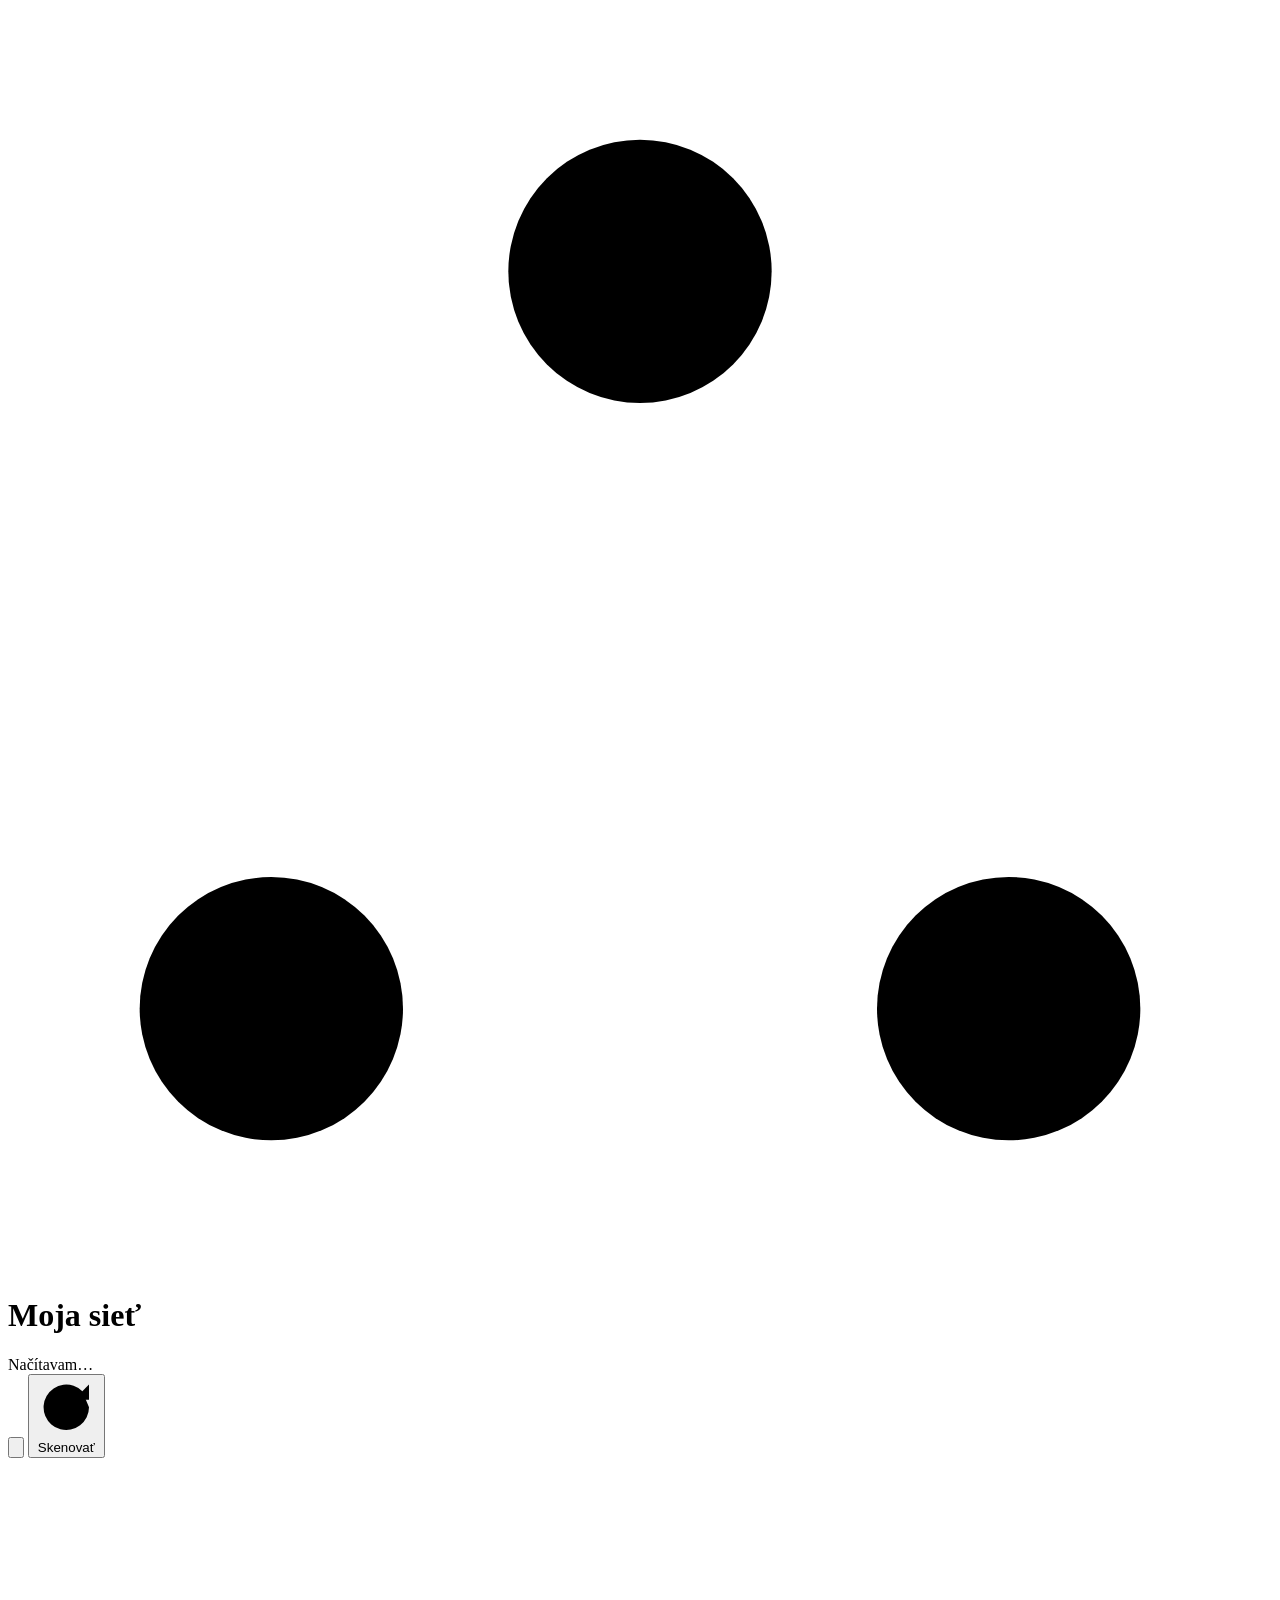
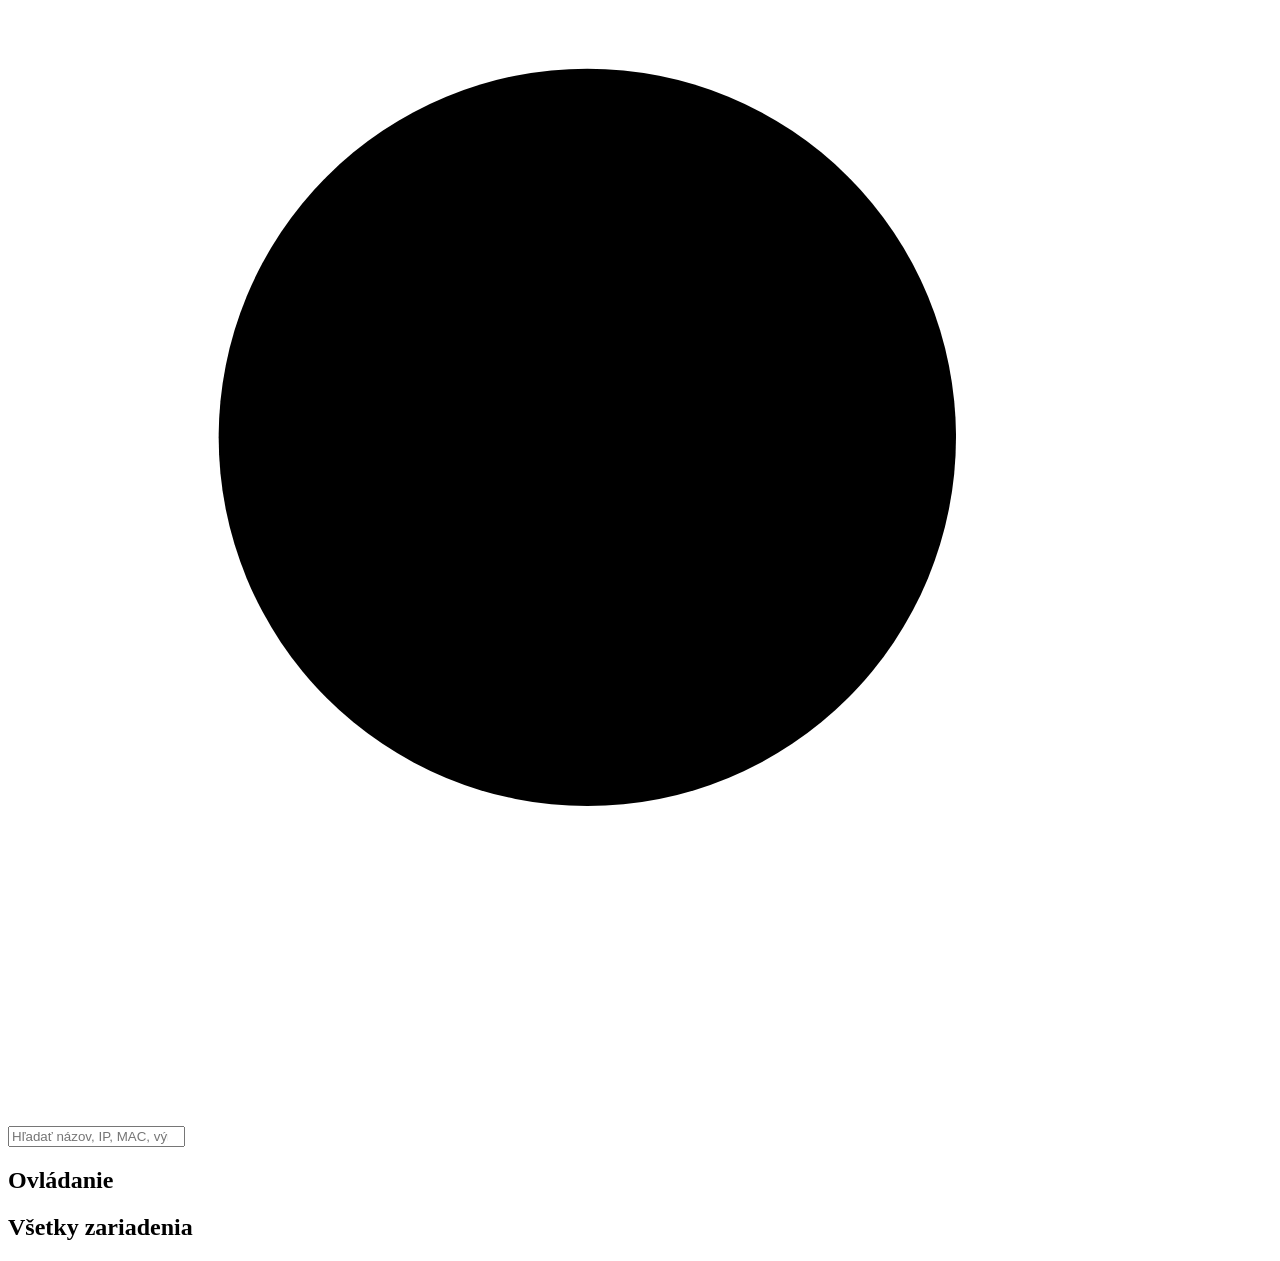
==== netdash/static/index.html @ aaba9f71 "NetDash: sken domácej siete a dashboard s ovládaním zariadení Sken (ping/TCP, ARP, SSDP, mDNS, NetBI" ====
<!doctype html>
<html lang="sk">
<head>
<meta charset="utf-8">
<meta name="viewport" content="width=device-width, initial-scale=1, viewport-fit=cover">
<meta name="theme-color" content="#0f1115">
<title>Moja sieť</title>
<link rel="icon" href="data:image/svg+xml,%3Csvg xmlns='http://www.w3.org/2000/svg' viewBox='0 0 24 24' fill='none' stroke='%233b82f6' stroke-width='2.2' stroke-linecap='round'%3E%3Ccircle cx='12' cy='5' r='2.5'/%3E%3Ccircle cx='5' cy='19' r='2.5'/%3E%3Ccircle cx='19' cy='19' r='2.5'/%3E%3Cpath d='M12 7.5v4M12 11.5l-5.5 5.5M12 11.5l5.5 5.5'/%3E%3C/svg%3E">
<link rel="manifest" href="/manifest.json">
<link rel="stylesheet" href="/style.css">
</head>
<body>
<header class="top">
  <div class="top-inner">
    <div class="brand">
      <svg viewBox="0 0 24 24" class="brand-ico" aria-hidden="true"><circle cx="12" cy="5" r="2.5"/><circle cx="5" cy="19" r="2.5"/><circle cx="19" cy="19" r="2.5"/><path d="M12 7.5v4M12 11.5l-5.5 5.5M12 11.5l5.5 5.5"/></svg>
      <div>
        <h1>Moja sieť</h1>
        <div class="meta" id="meta">Načítavam…</div>
      </div>
    </div>
    <div class="top-actions">
      <button class="icon-btn" id="themeBtn" title="Prepnúť tému" aria-label="Prepnúť tému">
        <svg viewBox="0 0 24 24"><path d="M21 12.8A9 9 0 1 1 11.2 3a7 7 0 0 0 9.8 9.8z"/></svg>
      </button>
      <button class="btn primary" id="scanBtn">
        <svg viewBox="0 0 24 24"><path d="M21 12a9 9 0 1 1-2.64-6.36"/><path d="M21 3v6h-6"/></svg>
        <span>Skenovať</span>
      </button>
    </div>
  </div>
  <div class="progress" id="progress" hidden>
    <div class="progress-bar" id="progressBar"></div>
  </div>
</header>

<main>
  <div class="scan-status" id="scanStatus" hidden></div>
  <div class="demo-banner" id="demoBanner" hidden>Ukážkový režim – zariadenia sú vymyslené, ovládanie nič neodosiela.</div>

  <section class="stats" id="stats"></section>

  <div class="toolbar">
    <label class="search">
      <svg viewBox="0 0 24 24"><circle cx="11" cy="11" r="7"/><path d="m20 20-3.5-3.5"/></svg>
      <input id="search" type="search" placeholder="Hľadať názov, IP, MAC, výrobcu…" autocomplete="off">
    </label>
    <div class="chips" id="chips" role="tablist"></div>
  </div>

  <section id="ctrlSection">
    <h2 class="sec-title">Ovládanie <span class="count" id="ctrlCount"></span></h2>
    <div class="grid ctrl-grid" id="ctrlGrid"></div>
  </section>

  <section id="allSection">
    <h2 class="sec-title">Všetky zariadenia <span class="count" id="allCount"></span></h2>
    <div class="grid dev-grid" id="devGrid"></div>
  </section>

  <div class="empty" id="empty" hidden></div>
</main>

<div class="overlay" id="login" hidden>
  <form class="login-box" id="loginForm">
    <svg viewBox="0 0 24 24" class="lock"><rect x="4" y="11" width="16" height="10" rx="2"/><path d="M8 11V7a4 4 0 0 1 8 0v4"/></svg>
    <h2>Zadaj PIN</h2>
    <p>PIN sa zobrazil v okne programu na počítači, kde dashboard beží.</p>
    <input id="pinInput" inputmode="numeric" autocomplete="one-time-code" maxlength="12" placeholder="••••••" required>
    <button class="btn primary" type="submit">Prihlásiť</button>
    <div class="login-err" id="loginErr"></div>
  </form>
</div>

<div class="toasts" id="toasts" aria-live="polite"></div>
<script src="/app.js"></script>
</body>
</html>
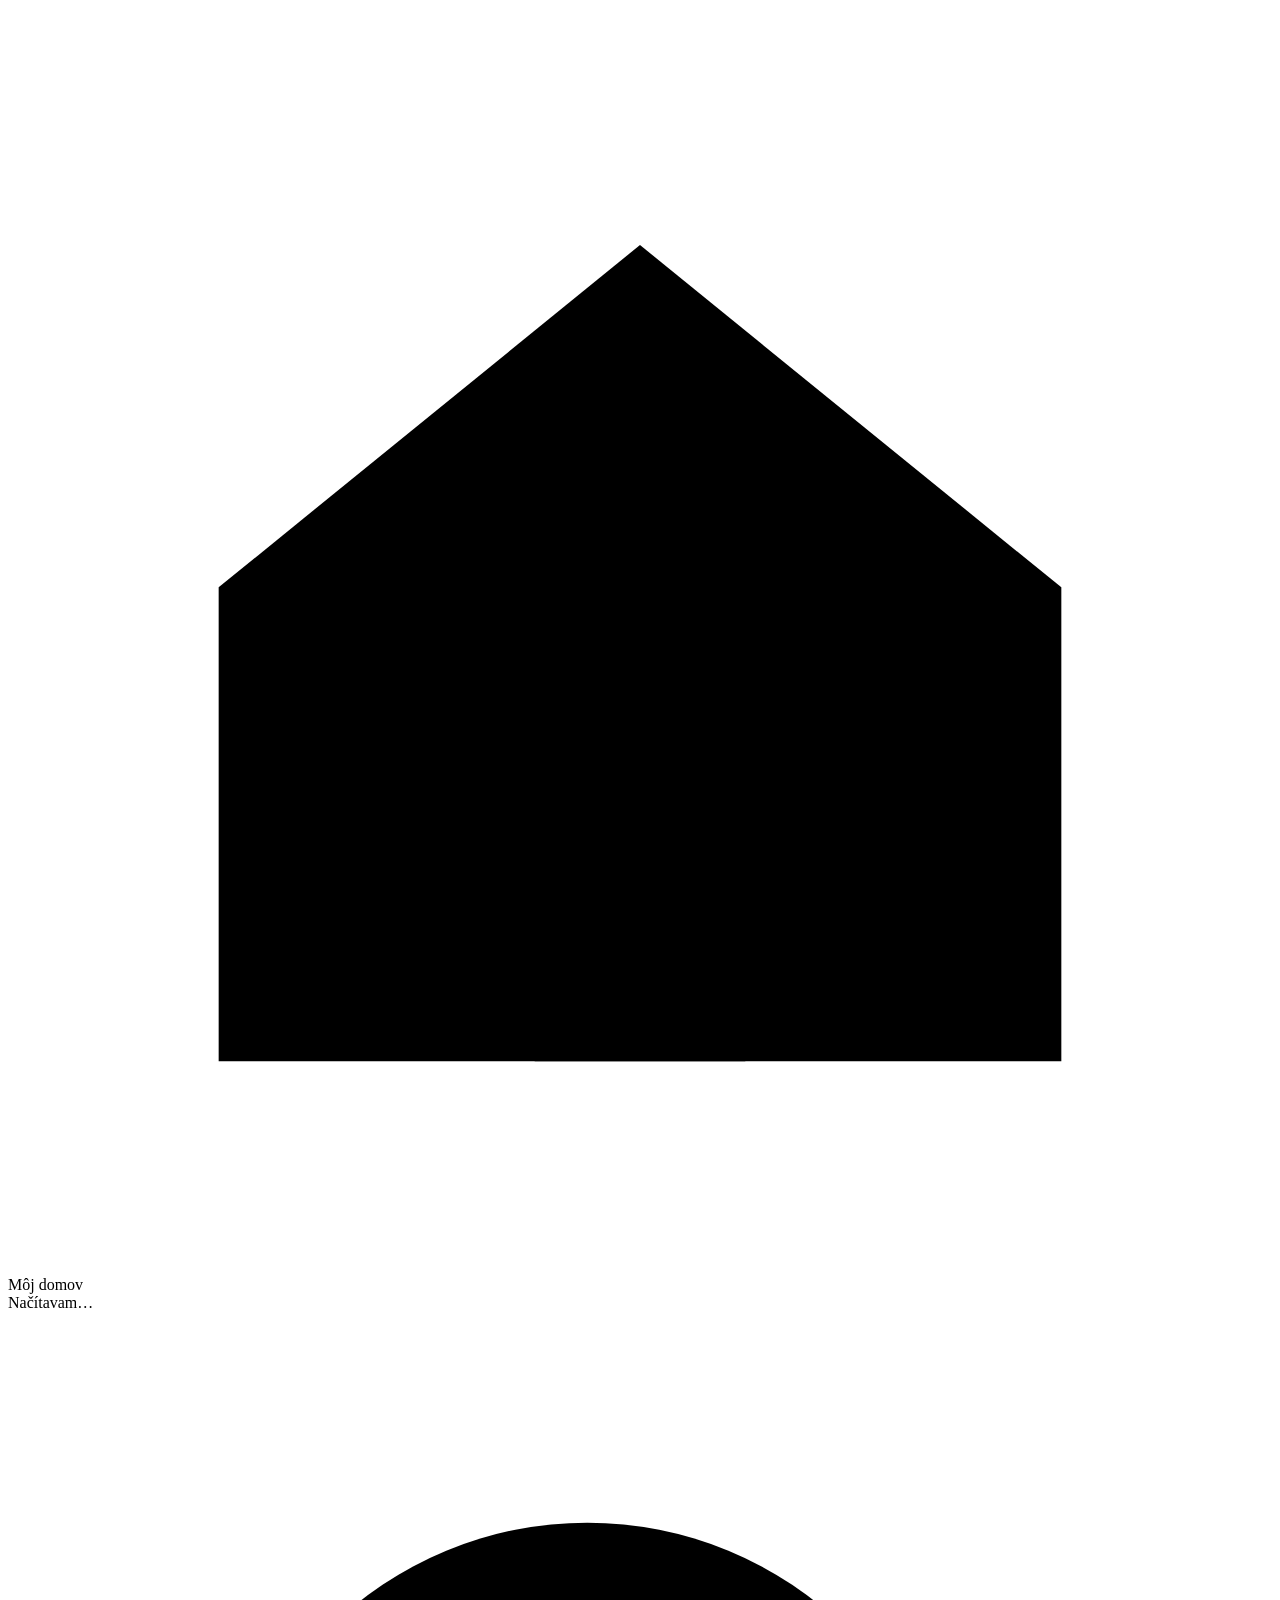
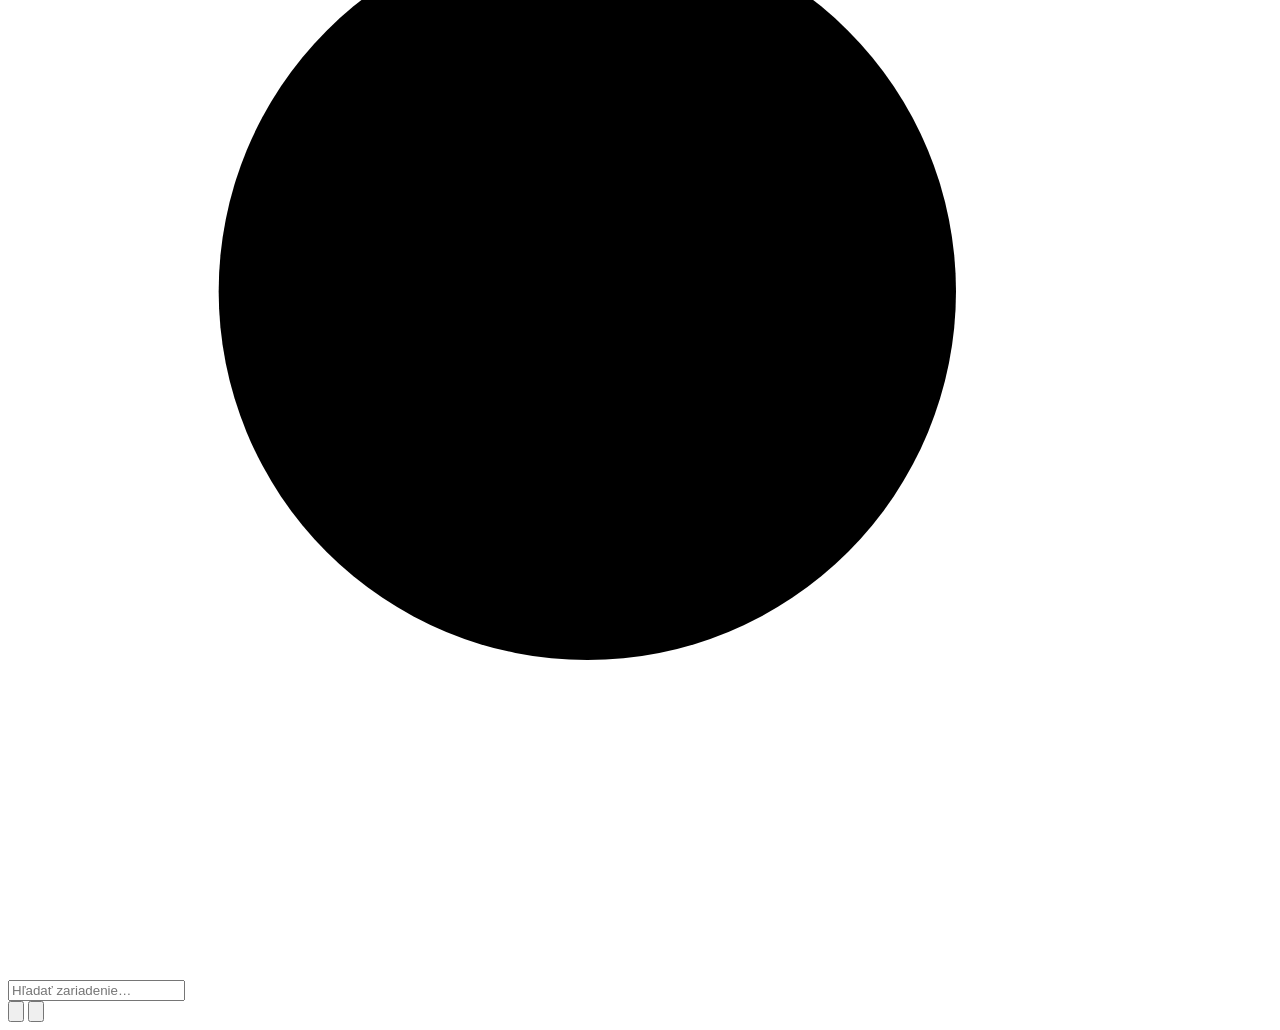
==== commit 3da7db12: "Nový vzhľad dashboardu: sklenený dizajn s kartami zariadení Stránky Domov, Energia, Upozornenia, Sie" ====
--- a/netdash/static/index.html
+++ b/netdash/static/index.html
@@ -3,67 +3,64 @@
 <head>
 <meta charset="utf-8">
 <meta name="viewport" content="width=device-width, initial-scale=1, viewport-fit=cover">
-<meta name="theme-color" content="#0f1115">
-<title>Moja sieť</title>
-<link rel="icon" href="data:image/svg+xml,%3Csvg xmlns='http://www.w3.org/2000/svg' viewBox='0 0 24 24' fill='none' stroke='%233b82f6' stroke-width='2.2' stroke-linecap='round'%3E%3Ccircle cx='12' cy='5' r='2.5'/%3E%3Ccircle cx='5' cy='19' r='2.5'/%3E%3Ccircle cx='19' cy='19' r='2.5'/%3E%3Cpath d='M12 7.5v4M12 11.5l-5.5 5.5M12 11.5l5.5 5.5'/%3E%3C/svg%3E">
+<meta name="theme-color" content="#1a1714">
+<title>Môj domov</title>
+<link rel="icon" href="data:image/svg+xml,%3Csvg xmlns='http://www.w3.org/2000/svg' viewBox='0 0 24 24'%3E%3Crect width='24' height='24' rx='7' fill='%232c7a47'/%3E%3Cpath d='M6 11.5 12 6.5l6 5V18H6z' fill='none' stroke='white' stroke-width='1.8' stroke-linejoin='round'/%3E%3C/svg%3E">
 <link rel="manifest" href="/manifest.json">
+<link rel="preconnect" href="https://fonts.googleapis.com">
+<link rel="preconnect" href="https://fonts.gstatic.com" crossorigin>
+<link rel="stylesheet" href="https://fonts.googleapis.com/css2?family=Outfit:wght@300;400;500;600;700&display=swap">
 <link rel="stylesheet" href="/style.css">
 </head>
 <body>
-<header class="top">
-  <div class="top-inner">
-    <div class="brand">
-      <svg viewBox="0 0 24 24" class="brand-ico" aria-hidden="true"><circle cx="12" cy="5" r="2.5"/><circle cx="5" cy="19" r="2.5"/><circle cx="19" cy="19" r="2.5"/><path d="M12 7.5v4M12 11.5l-5.5 5.5M12 11.5l5.5 5.5"/></svg>
-      <div>
-        <h1>Moja sieť</h1>
-        <div class="meta" id="meta">Načítavam…</div>
+<div class="backdrop" aria-hidden="true"><i></i><i></i><i></i></div>
+
+<nav class="rail" aria-label="Hlavná navigácia">
+  <div class="rail-group" id="railMain"></div>
+  <div class="rail-group" id="railMore"></div>
+</nav>
+
+<div class="shell">
+  <header class="glass head">
+    <div class="home-id">
+      <div class="home-badge" aria-hidden="true">
+        <svg viewBox="0 0 24 24"><path d="M4 11 12 4.5l8 6.5v9H4z"/><path d="M10 20v-5h4v5"/></svg>
+        <span class="home-dot" id="homeDot"></span>
+      </div>
+      <div class="home-txt">
+        <div class="home-name" id="homeName">Môj domov</div>
+        <div class="home-sub" id="homeSub">Načítavam…</div>
       </div>
     </div>
-    <div class="top-actions">
-      <button class="icon-btn" id="themeBtn" title="Prepnúť tému" aria-label="Prepnúť tému">
-        <svg viewBox="0 0 24 24"><path d="M21 12.8A9 9 0 1 1 11.2 3a7 7 0 0 0 9.8 9.8z"/></svg>
+    <label class="pill search">
+      <svg viewBox="0 0 24 24"><circle cx="11" cy="11" r="7"/><path d="m20 20-3.5-3.5"/></svg>
+      <input id="search" type="search" placeholder="Hľadať zariadenie…" autocomplete="off">
+    </label>
+    <div class="head-actions">
+      <div class="pill power" id="powerPill" title="Aktuálny príkon meraných zariadení" hidden>
+        <svg viewBox="0 0 24 24"><path d="M13 2 4 14h7l-1 8 9-12h-7z"/></svg><span id="powerVal">0 W</span>
+      </div>
+      <button class="round" id="themeBtn" title="Prepnúť tému" aria-label="Prepnúť tému">
+        <svg viewBox="0 0 24 24"><circle cx="12" cy="12" r="4"/><path d="M12 2v2M12 20v2M4.9 4.9l1.4 1.4M17.7 17.7l1.4 1.4M2 12h2M20 12h2M4.9 19.1l1.4-1.4M17.7 6.3l1.4-1.4"/></svg>
       </button>
-      <button class="btn primary" id="scanBtn">
+      <button class="round accent" id="scanBtn" title="Skenovať sieť" aria-label="Skenovať sieť">
         <svg viewBox="0 0 24 24"><path d="M21 12a9 9 0 1 1-2.64-6.36"/><path d="M21 3v6h-6"/></svg>
-        <span>Skenovať</span>
       </button>
     </div>
-  </div>
-  <div class="progress" id="progress" hidden>
-    <div class="progress-bar" id="progressBar"></div>
-  </div>
-</header>
+    <div class="scanbar" id="scanbar" hidden><div id="scanbarFill"></div></div>
+  </header>
 
-<main>
-  <div class="scan-status" id="scanStatus" hidden></div>
-  <div class="demo-banner" id="demoBanner" hidden>Ukážkový režim – zariadenia sú vymyslené, ovládanie nič neodosiela.</div>
+  <div class="scan-note" id="scanNote" hidden></div>
+  <div class="demo-note" id="demoNote" hidden>Ukážkový režim – zariadenia sú vymyslené, ovládanie nič neodosiela.</div>
 
-  <section class="stats" id="stats"></section>
+  <main id="page"></main>
+</div>
 
-  <div class="toolbar">
-    <label class="search">
-      <svg viewBox="0 0 24 24"><circle cx="11" cy="11" r="7"/><path d="m20 20-3.5-3.5"/></svg>
-      <input id="search" type="search" placeholder="Hľadať názov, IP, MAC, výrobcu…" autocomplete="off">
-    </label>
-    <div class="chips" id="chips" role="tablist"></div>
-  </div>
-
-  <section id="ctrlSection">
-    <h2 class="sec-title">Ovládanie <span class="count" id="ctrlCount"></span></h2>
-    <div class="grid ctrl-grid" id="ctrlGrid"></div>
-  </section>
-
-  <section id="allSection">
-    <h2 class="sec-title">Všetky zariadenia <span class="count" id="allCount"></span></h2>
-    <div class="grid dev-grid" id="devGrid"></div>
-  </section>
-
-  <div class="empty" id="empty" hidden></div>
-</main>
+<div class="dock" id="dock" hidden></div>
 
 <div class="overlay" id="login" hidden>
-  <form class="login-box" id="loginForm">
-    <svg viewBox="0 0 24 24" class="lock"><rect x="4" y="11" width="16" height="10" rx="2"/><path d="M8 11V7a4 4 0 0 1 8 0v4"/></svg>
+  <form class="glass login-box" id="loginForm">
+    <div class="home-badge big"><svg viewBox="0 0 24 24"><rect x="5" y="11" width="14" height="10" rx="2"/><path d="M8 11V8a4 4 0 0 1 8 0v3"/></svg></div>
     <h2>Zadaj PIN</h2>
     <p>PIN sa zobrazil v okne programu na počítači, kde dashboard beží.</p>
     <input id="pinInput" inputmode="numeric" autocomplete="one-time-code" maxlength="12" placeholder="••••••" required>
